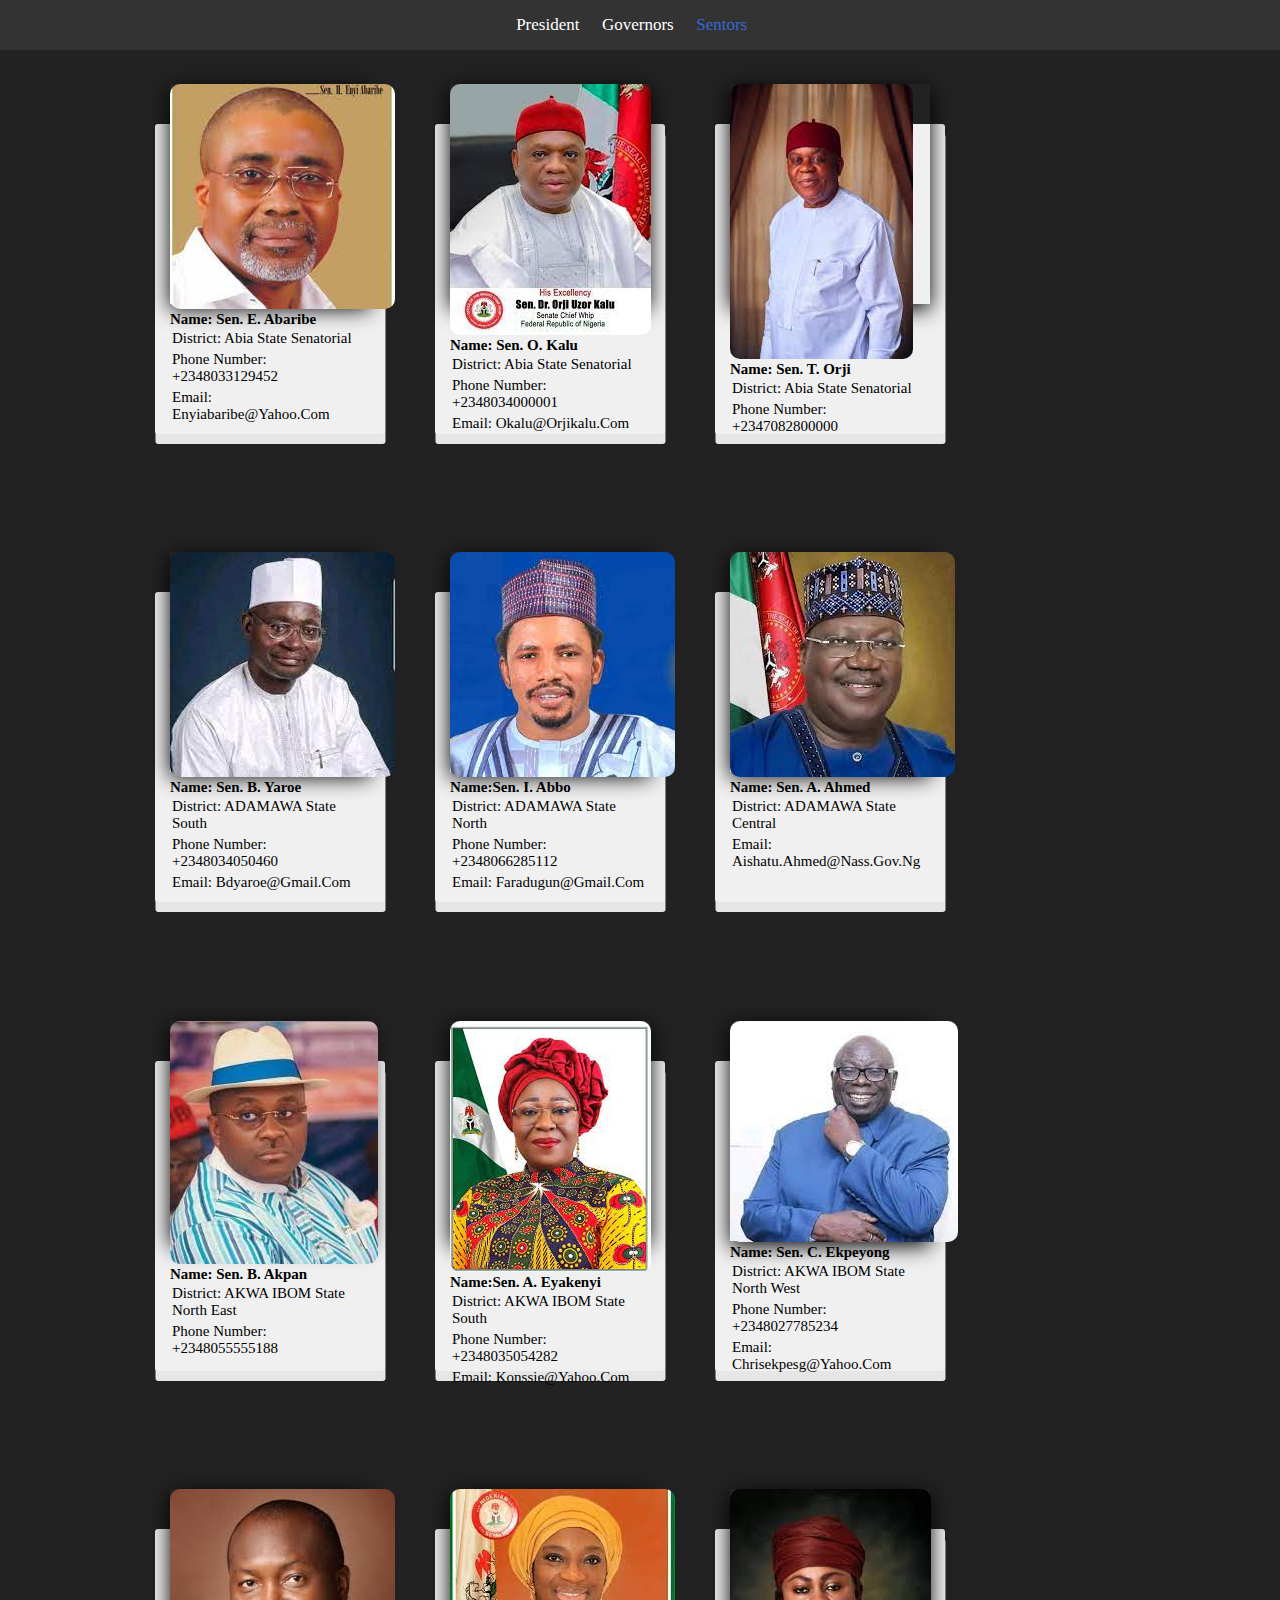
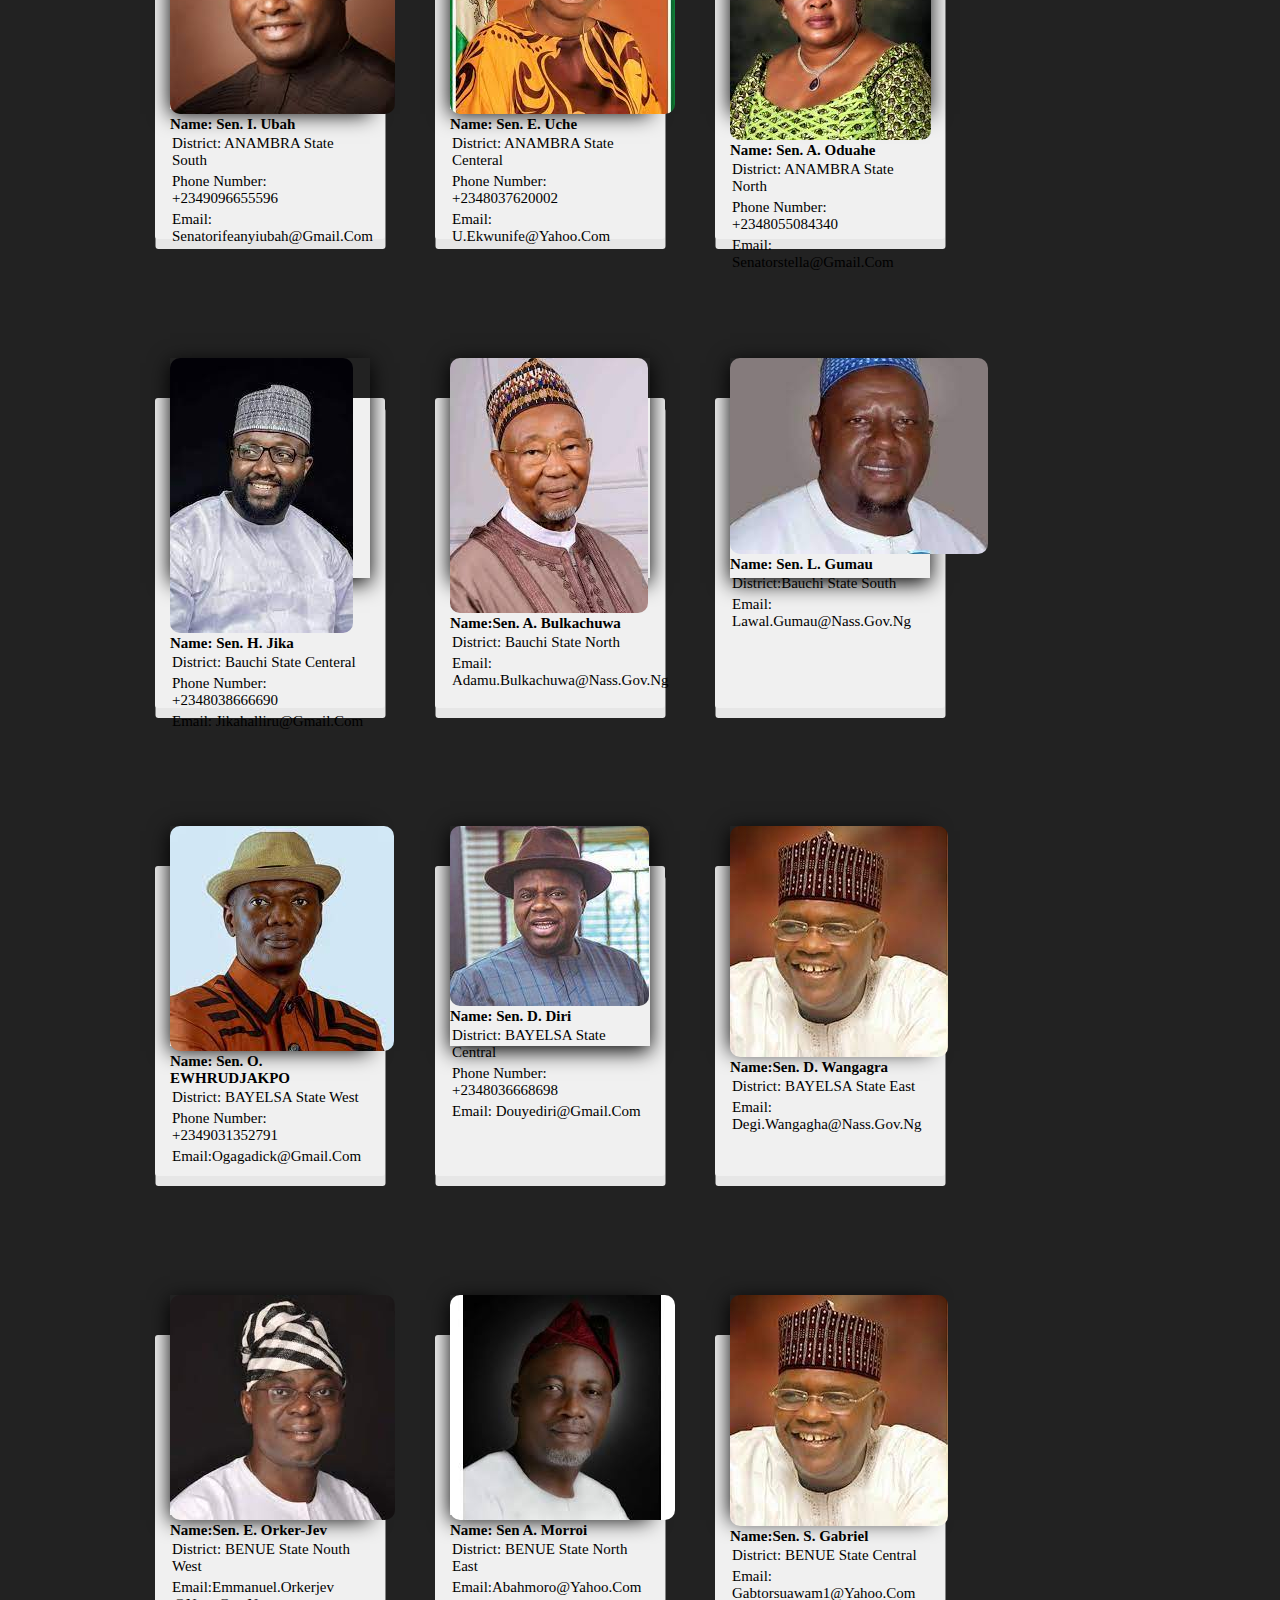
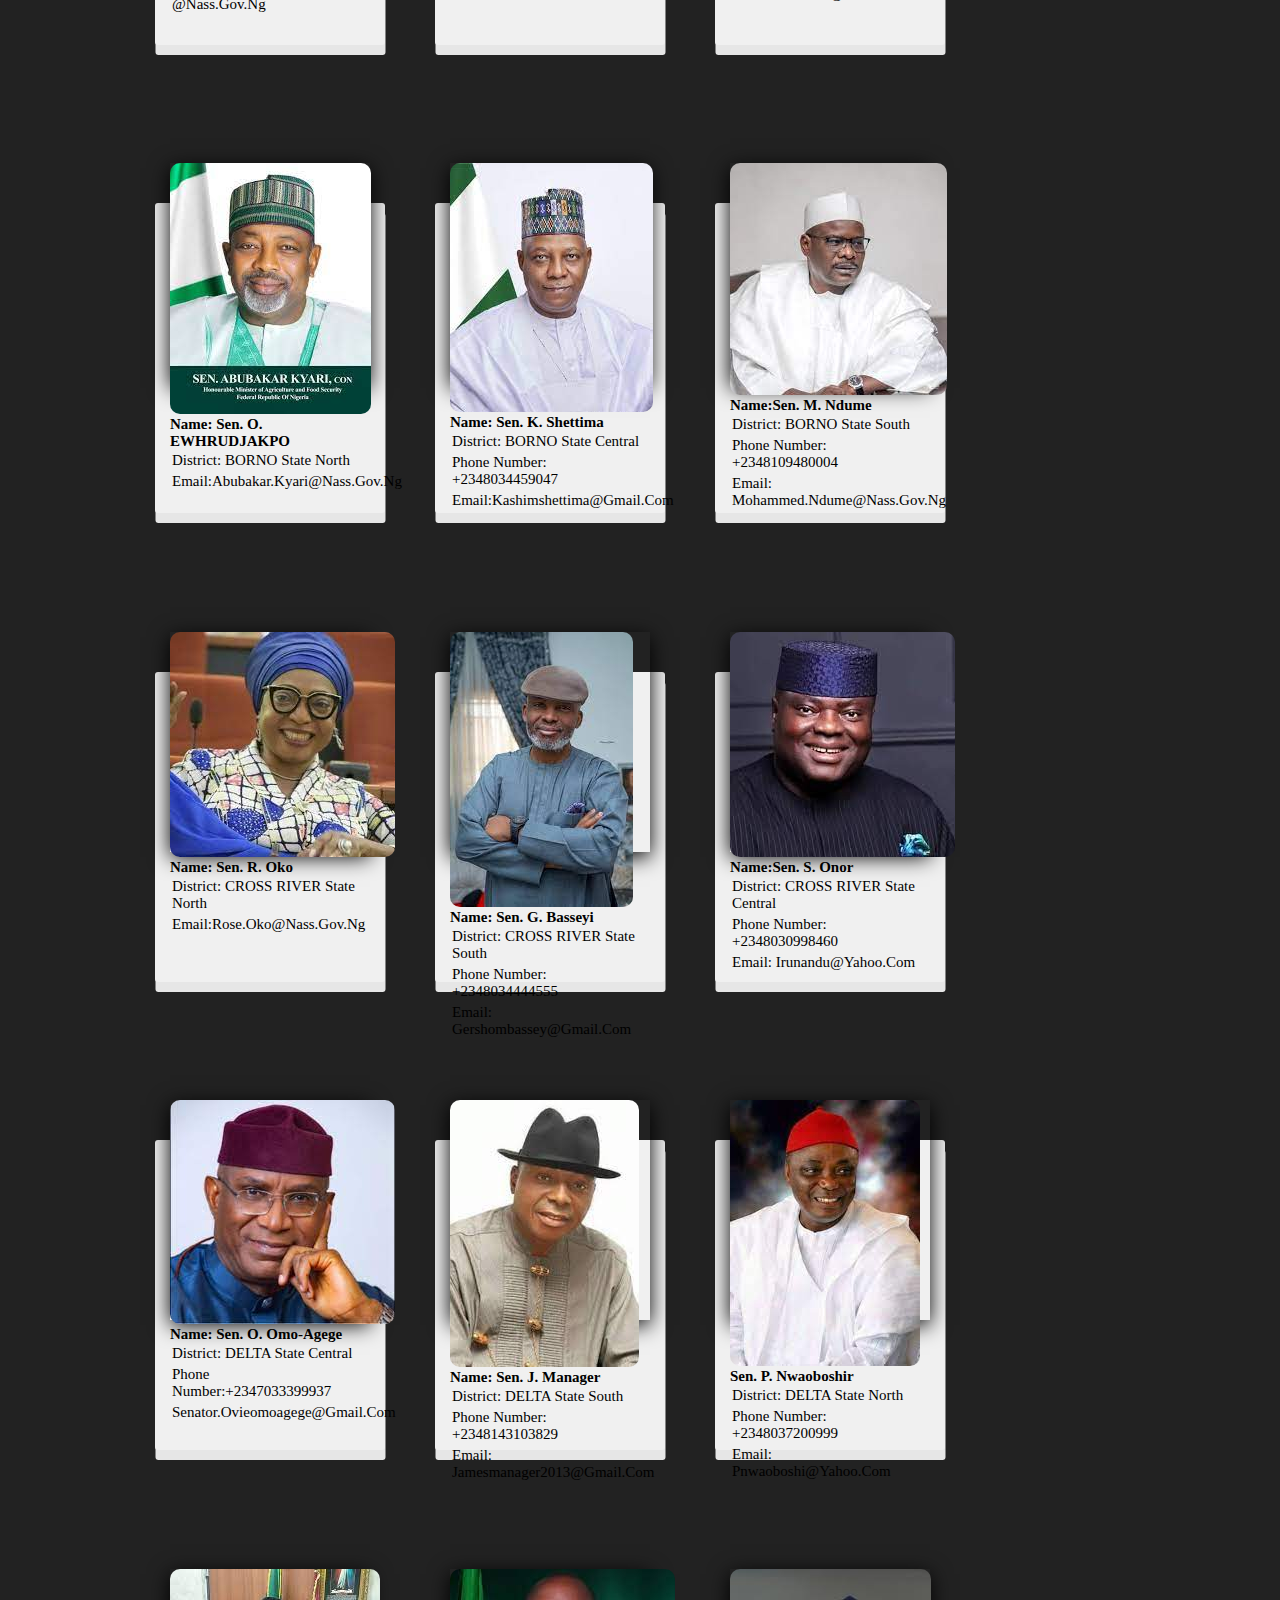
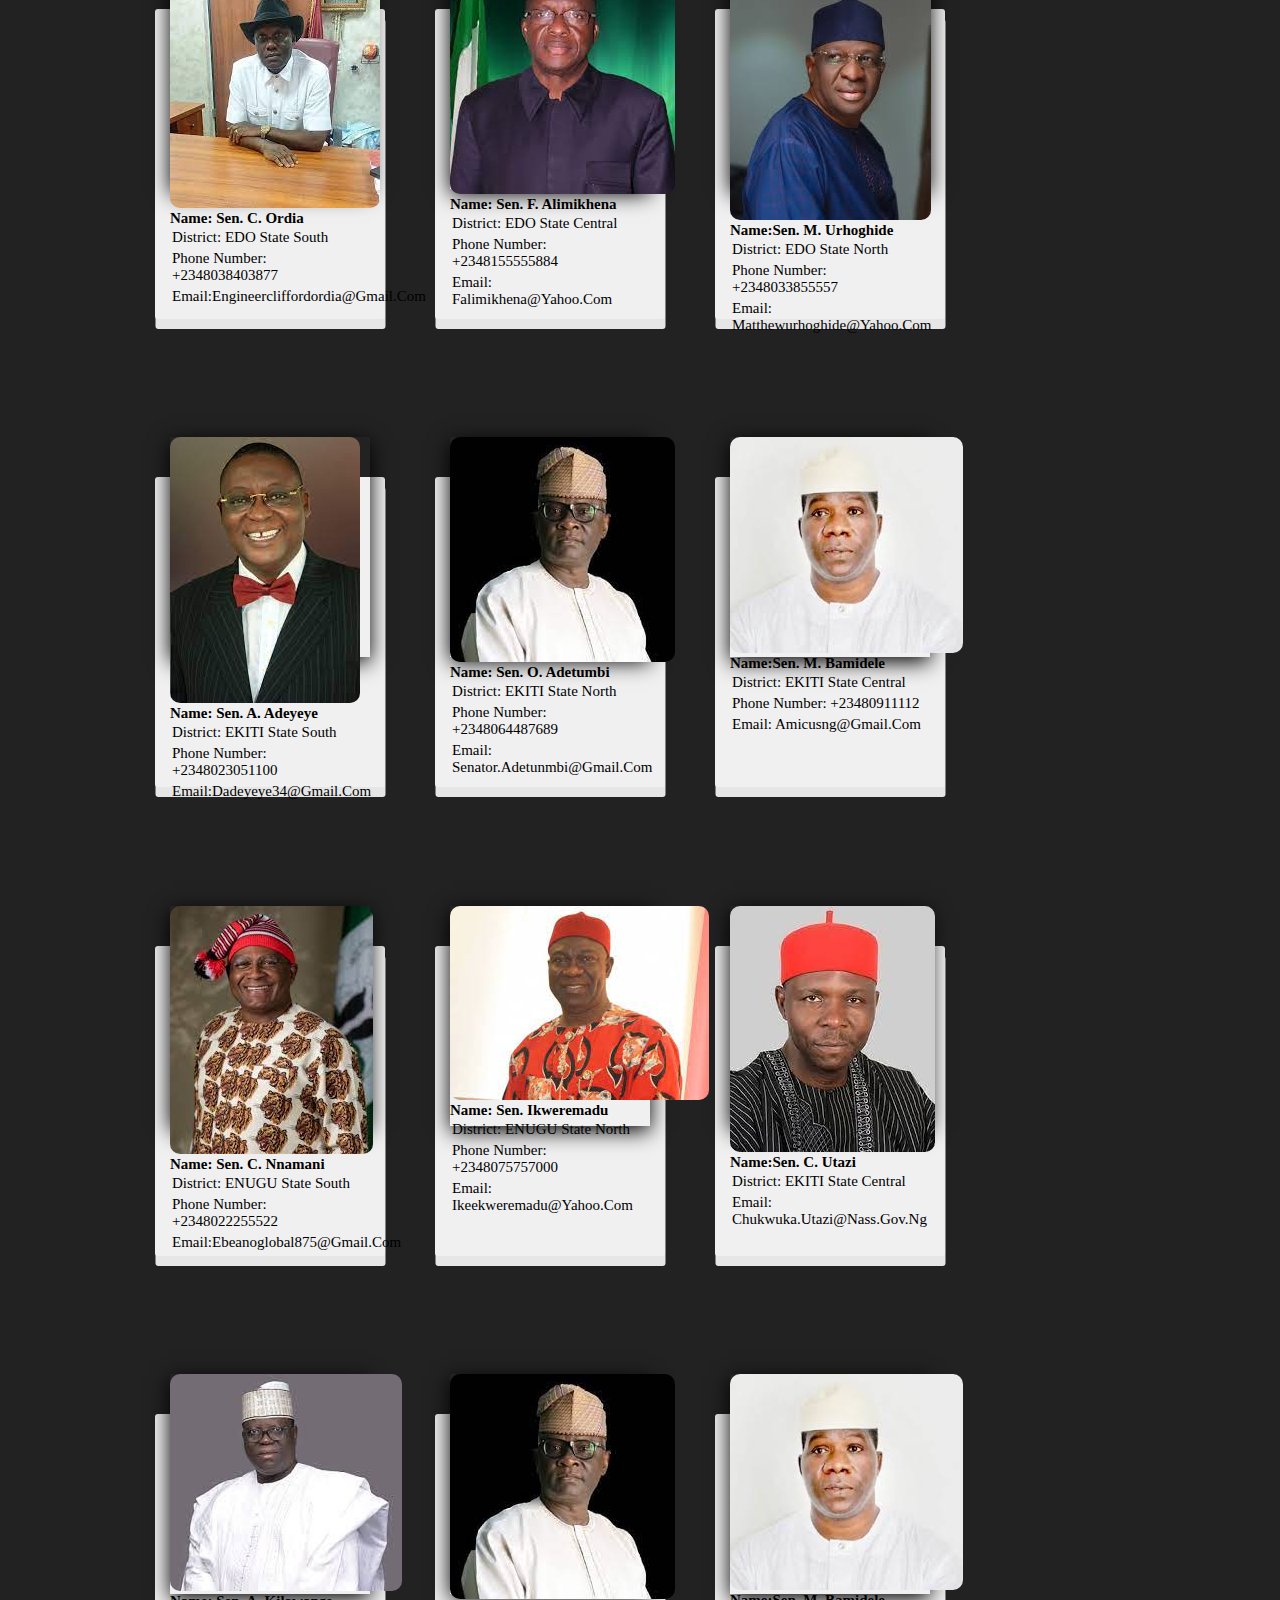
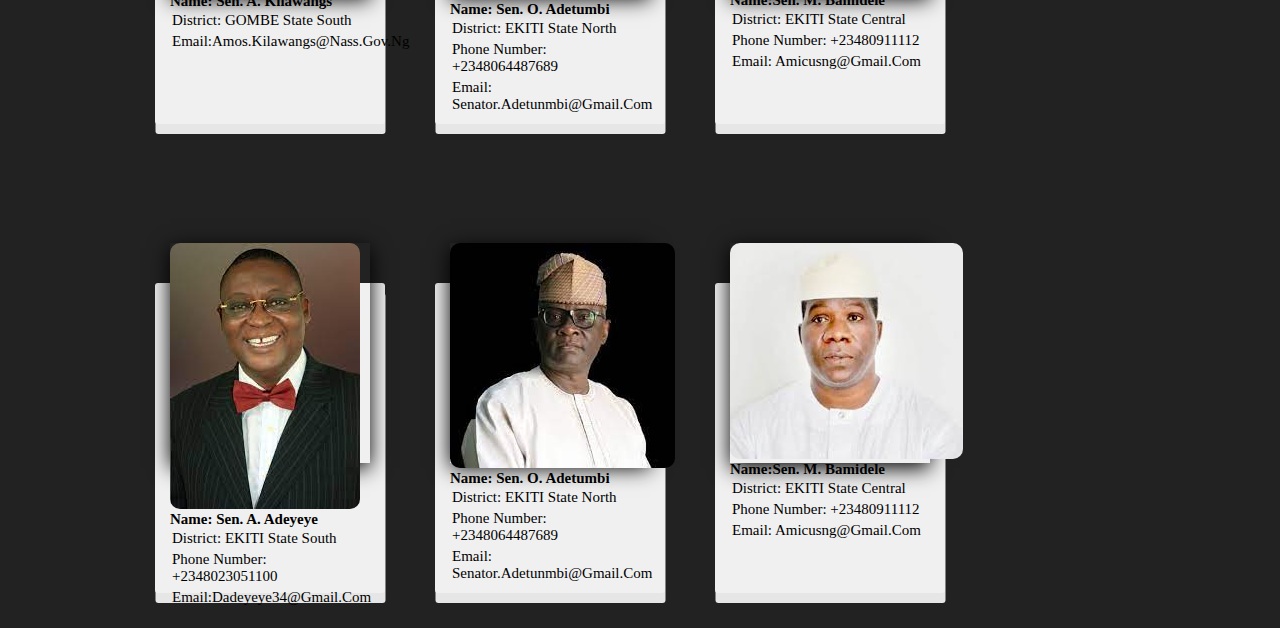
==== senate.html @ a739ff7a "Add files via upload" ====
<!DOCTYPE html>
<html lang="en">
<head>
    <meta charset="UTF-8">
    <meta name="viewport" content="width=device-width, initial-scale=1.0">
    <title>Government</title>
    <link rel="stylesheet" href="style.css">
</head>
<body>
    <header class="header">
        <a href="#logo" style="color:#333;">G</a>
        <nav class="navbar">
            <a href="index.html" >President</a>
            <a href="Governors.html">Governors</a>
            <a href="senate.html" class="active">Sentors</a>
        </nav>
        <a href="#" style="color: #333;">j</a>
    </header>

    <div class="container">
        <div class="card">
            <div class="imgBx">
                <img src="Sen. E. Abaribe.jpg" alt="">
                <h2>Name: Sen. E. Abaribe</h2>
                <p>District:  Abia state senatorial </p>
            
                 <p>Phone Number: +2348033129452</p>
    
                <p>Email: enyiabaribe@yahoo.com</p>
            </div>
        </div>

        <div class="card">
            <div class="imgBx">
                <img src="Sen. O. Kalu.jpg" alt="">
                <h2>Name: Sen. O. Kalu</h2>
                <p>District:  Abia state senatorial </p>
            
                 <p>Phone Number: +2348034000001</p>
    
                <p>Email:  okalu@orjikalu.com</p>
            </div>
        </div>

        <div class="card">
            <div class="imgBx">
                <img src="Sen. T. Orji.jpg" alt="">
                <h2>Name: Sen. T. Orji</h2>
                <p>District:  Abia state senatorial </p>
            
                 <p>Phone Number: +2347082800000</p>
            </div>
        </div>

   
    </div>


    <div class="container">
        <div class="card">
            <div class="imgBx">
                <img src="Sen. B. Yaroe.jpg" alt="">
                <h2>Name: Sen. B. Yaroe</h2>
                <p>District:  ADAMAWA state south </p>
            
                 <p>Phone Number: +2348034050460</p>
    
                <p>Email: bdyaroe@gmail.com</p>
            </div>
        </div>

        <div class="card">
            <div class="imgBx">
                <img src="Sen. I. Abbo.jpg" alt="">
                <h2>Name:Sen. I. Abbo</h2>
                <p>District:   ADAMAWA state north </p>
            
                 <p>Phone Number: +2348066285112</p>
    
                <p>Email: faradugun@gmail.com</p>
            </div>
        </div>

        <div class="card">
            <div class="imgBx">
                <img src="Sen. A. Ahmed.jpg" alt="">
                <h2>Name: Sen. A. Ahmed</h2>
                <p>District:  ADAMAWA state central </p>
    
                <p>Email: aishatu.ahmed@nass.gov.ng</p>
            </div>
        </div>

   
    </div>


    
    <div class="container">
        <div class="card">
            <div class="imgBx">
                <img src="Sen. B. Akpan.jpg" alt="">
                <h2>Name: Sen. B. Akpan</h2>
                <p>District:  AKWA IBOM state north east </p>
            
                 <p>Phone Number: +2348055555188</p>
    
            </div>
        </div>

        <div class="card">
            <div class="imgBx">
                <img src="Sen. A. Eyakenyi.jpg" alt="">
                <h2>Name:Sen. A. Eyakenyi</h2>
                <p>District:  AKWA IBOM state south </p>
            
                 <p>Phone Number: +2348035054282</p>
    
                <p>Email: konssie@yahoo.com</p>
            </div>
        </div>

        <div class="card">
            <div class="imgBx">
                <img src="Sen. Chris  Ekpeyong.jpg" alt="">
                <h2>Name: Sen. C. Ekpeyong</h2>
                <p>District:  AKWA IBOM state north west </p>
            
                 <p>Phone Number: +2348027785234</p>
    
                <p>Email: chrisekpesg@yahoo.com</p>
            </div>
        </div>

   
    </div>


    
    <div class="container">
        <div class="card">
            <div class="imgBx">
                <img src="Sen. I. Ubah.jpg" alt="">
                <h2>Name: Sen. I. Ubah</h2>
                <p>District:  ANAMBRA state south </p>
            
                 <p>Phone Number: +2349096655596</p>
    
                <p>Email: senatorifeanyiubah@gmail.com</p>
            </div>
        </div>

        <div class="card">
            <div class="imgBx">
                <img src="Sen. E. Uche.jpg" alt="">
                <h2>Name: Sen. E. Uche</h2>
                <p>District:  ANAMBRA state centeral </p>
            
                 <p>Phone Number: +2348037620002</p>
    
                <p>Email: u.ekwunife@yahoo.com</p>
            </div>
        </div>

        <div class="card">
            <div class="imgBx">
                <img src="Sen. A. Oduah.jpg" alt="">
                <h2>Name: Sen. A. Oduahe</h2>
                <p>District:  ANAMBRA state north </p>
            
                 <p>Phone Number: +2348055084340</p>
    
                <p>Email: senatorstella@gmail.com</p>
            </div>
        </div>

   
    </div>
    <div class="container">
        <div class="card">
            <div class="imgBx">
                <img src="Sen. H. Jika.jpg" alt="">
                <h2>Name: Sen. H. Jika</h2>
                <p>District:  Bauchi state centeral </p>
            
                 <p>Phone Number: +2348038666690 </p>
    
                <p>Email:  jikahalliru@gmail.com</p>
            </div>
        </div>

        <div class="card">
            <div class="imgBx">
                <img src="Sen. A. Bulkachuwa.jpg" alt="">
                <h2>Name:Sen. A. Bulkachuwa</h2>
                <p>District:  Bauchi state north </p>
            
    
                <p>Email: adamu.bulkachuwa@nass.gov.ng</p>
            </div>
        </div>

        <div class="card">
            <div class="imgBx">
                <img src="Sen. L. Gumau.jpg" alt="">
                <h2>Name: Sen. L. Gumau</h2>
                <p>District:Bauchi state south   </p>
    
                <p>Email: lawal.gumau@nass.gov.ng</p>
            </div>
        </div>

   
    </div>




   
    <div class="container">
        <div class="card">
            <div class="imgBx">
                <img src="Sen. O. EWHRUDJAKPO.jpg" alt="">
                <h2>Name: Sen. O. EWHRUDJAKPO</h2>
                <p>District:  BAYELSA state west </p>
            
                 <p>Phone Number:  +2349031352791</p>
    
                <p>Email:ogagadick@gmail.com</p>
            </div>
        </div>

        <div class="card">
            <div class="imgBx">
                <img src="Sen. D. Diri.jpg" alt="">
                <h2>Name: Sen. D. Diri</h2>
                <p>District:  BAYELSA state central </p>
            
                 <p>Phone Number: +2348036668698</p>
    
                <p>Email: douyediri@gmail.com</p>
            </div>
        </div>

        <div class="card">
            <div class="imgBx">
                <img src="Sen. D. Wangagra.jpg" alt="">
                <h2>Name:Sen. D. Wangagra</h2>
                <p>District:  BAYELSA state east</p>
            
    
                <p>Email: degi.wangagha@nass.gov.ng</p>
            </div>
        </div>

   
    </div>


       


    <div class="container">
        <div class="card">
            <div class="imgBx">
                <img src="Sen. E. Orker-Jev.jpg" alt="">
                <h2>Name:Sen. E. Orker-Jev</h2>
                <p>District:  BENUE state nouth west </p>
    
                <p>Email:emmanuel.orkerjev <br>@nass.gov.ng</p>
            </div>
        </div>

        <div class="card">
            <div class="imgBx">
                <img src="Sen A. Morro.jpg" alt="">
                <h2>Name: Sen A. Morroi</h2>
                <p>District: BENUE state north east </p>
            
    
                <p>Email:abahmoro@yahoo.com</p>
            </div>
        </div>

        <div class="card">
            <div class="imgBx">
                <img src="Sen. D. Wangagra.jpg" alt="">
                <h2>Name:Sen. S. Gabriel</h2>
                <p>District:  BENUE state central</p>
            
    
                <p>Email: Gabtorsuawam1@yahoo.com</p>
            </div>
        </div>

   
    </div>




    <div class="container">
        <div class="card">
            <div class="imgBx">
                <img src="Sen. A. Kyari.jpg" alt="">
                <h2>Name: Sen. O. EWHRUDJAKPO</h2>
                <p>District:  BORNO state north </p>

    
                <p>Email:abubakar.kyari@nass.gov.ng</p>
            </div>
        </div>

        <div class="card">
            <div class="imgBx">
                <img src="Sen. K. Shettima.jpg" alt="">
                <h2>Name: Sen. K. Shettima</h2>
                <p>District:  BORNO state central </p>
            
                 <p>Phone Number: +2348034459047</p>
    
                <p>Email:kashimshettima@gmail.com</p>
            </div>
        </div>

        <div class="card">
            <div class="imgBx">
                <img src="Sen. M. Ndume.jpg" alt="">
                <h2>Name:Sen. M. Ndume</h2>
                <p>District:  BORNO state south</p>
            
                <p>Phone Number: +2348109480004</p>
    
                <p>Email: mohammed.ndume@nass.gov.ng</p>
            </div>
        </div>

   
    </div>





    <div class="container">
        <div class="card">
            <div class="imgBx">
                <img src="Sen. R. Oko.jpg" alt="">
                <h2>Name: Sen. R. Oko</h2>
                <p>District:  CROSS RIVER state north </p>
            
    
                <p>Email:rose.oko@nass.gov.ng</p>
            </div>
        </div>

        <div class="card">
            <div class="imgBx">
                <img src="Sen. G. Bassey.jpg" alt="">
                <h2>Name: Sen. G. Basseyi</h2>
                <p>District:  CROSS RIVER state south </p>
            
                 <p>Phone Number: +2348034444555</p>
    
                <p>Email: gershombassey@gmail.com</p>
            </div>
        </div>

        <div class="card">
            <div class="imgBx">
                <img src="Sen. S. Onor.jpg" alt="">
                <h2>Name:Sen. S. Onor</h2>
                <p>District:  CROSS RIVER state central</p>
            
                <p>Phone Number: +2348030998460</p>
                <p>Email:  irunandu@yahoo.com</p>
            </div>
        </div>

   
    </div>

    <div class="container">
        <div class="card">
            <div class="imgBx">
                <img src="Sen. O. Omo-Agege.jpg" alt="">
                <h2>Name: Sen. O. Omo-Agege</h2>
                <p>District:  DELTA state central </p>
            
    
                <p>Phone Number:+2347033399937</p>
                <p> senator.ovieomoagege@gmail.com</p>
            </div>
        </div>

        <div class="card">
            <div class="imgBx">
                <img src="Sen. J. Manager.jpg" alt="">
                <h2>Name: Sen. J. Manager</h2>
                <p>District:  DELTA state south </p>
            
                 <p>Phone Number: +2348143103829</p>
    
                <p>Email: jamesmanager2013@gmail.com</p>
            </div>
        </div>

        <div class="card">
            <div class="imgBx">
                <img src="Sen. P. Nwaoboshi.jpg" alt="">
                <h2>Sen. P. Nwaoboshir</h2>
                <p>District:  DELTA state north</p>
            
                <p>Phone Number: +2348037200999</p>
                <p>Email:  pnwaoboshi@yahoo.com</p>
            </div>
        </div>

   
    </div>




    <div class="container">
        <div class="card">
            <div class="imgBx">
                <img src="Sen. C. Ordia.jpg" alt="">
                <h2>Name: Sen. C. Ordia</h2>
                <p>District:  EDO state south </p>
                <p>Phone Number: +2348038403877</p>
    
                <p>Email:engineercliffordordia@gmail.com</p>
            </div>
        </div>

        <div class="card">
            <div class="imgBx">
                <img src="Sen. F. Alimikhena.jpg" alt="">
                <h2>Name: Sen. F. Alimikhena</h2>
                <p>District:  EDO state central </p>
            
                 <p>Phone Number: +2348155555884</p>
    
                <p>Email: falimikhena@yahoo.com</p>
            </div>
        </div>

        <div class="card">
            <div class="imgBx">
                <img src="Sen. M. Urhoghide.jpg" alt="">
                <h2>Name:Sen. M. Urhoghide</h2>
                <p>District:  EDO state north</p>
            
                <p>Phone Number:  +2348033855557</p>
                <p>Email:  matthewurhoghide@yahoo.com</p>
            </div>
        </div>

   
    </div>




    <div class="container">
        <div class="card">
            <div class="imgBx">
                <img src="Sen. A. Adeyeye.jpg" alt="">
                <h2>Name: Sen. A. Adeyeye</h2>
                <p>District:  EKITI state south </p>
                <p>Phone Number:  +2348023051100</p>
    
                <p>Email:dadeyeye34@gmail.com</p>
            </div>
        </div>

        <div class="card">
            <div class="imgBx">
                <img src="Sen. O. Adetumbi.jpg" alt="">
                <h2>Name: Sen. O. Adetumbi</h2>
                <p>District:  EKITI state north </p>
            
                 <p>Phone Number: +2348064487689</p>
    
                <p>Email: senator.adetunmbi@gmail.com</p>
            </div>
        </div>

        <div class="card">
            <div class="imgBx">
                <img src="Sen. M. Bamidele.jpg" alt="">
                <h2>Name:Sen. M. Bamidele</h2>
                <p>District:  EKITI state central</p>
            
                <p>Phone Number:  +23480911112</p>
                <p>Email:   amicusng@gmail.com</p>
            </div>
        </div>

   
    </div>


    
    <div class="container">
        <div class="card">
            <div class="imgBx">
                <img src="Sen. C. Nnamani.jpg" alt="">
                <h2>Name: Sen. C. Nnamani</h2>
                <p>District:  ENUGU state south </p>
                <p>Phone Number: +2348022255522</p>
    
                <p>Email:ebeanoglobal875@gmail.com</p>
            </div>
        </div>

        <div class="card">
            <div class="imgBx">
                <img src="Sen. Ikweremadu.jpg" alt="">
                <h2>Name: Sen. Ikweremadu</h2>
                <p>District:  ENUGU state north </p>
            
                 <p>Phone Number: +2348075757000</p>
    
                <p>Email: ikeekweremadu@yahoo.com</p>
            </div>
        </div>

        <div class="card">
            <div class="imgBx">
                <img src="Sen. C. Utazi.jpg" alt="">
                <h2>Name:Sen. C. Utazi</h2>
                <p>District:  EKITI state central</p>
            
                <p>Email:   chukwuka.utazi@nass.gov.ng</p>
            </div>
        </div>

   
    </div>



    
    <div class="container">
        <div class="card">
            <div class="imgBx">
                <img src="Sen. A. Kilawangs.jpg" alt="">
                <h2>Name: Sen. A. Kilawangs</h2>
                <p>District: GOMBE state south </p>
    
                <p>Email:amos.kilawangs@nass.gov.ng</p>
            </div>
        </div>

        <div class="card">
            <div class="imgBx">
                <img src="Sen. O. Adetumbi.jpg" alt="">
                <h2>Name: Sen. O. Adetumbi</h2>
                <p>District:  EKITI state north </p>
            
                 <p>Phone Number: +2348064487689</p>
    
                <p>Email: senator.adetunmbi@gmail.com</p>
            </div>
        </div>

        <div class="card">
            <div class="imgBx">
                <img src="Sen. M. Bamidele.jpg" alt="">
                <h2>Name:Sen. M. Bamidele</h2>
                <p>District:  EKITI state central</p>
            
                <p>Phone Number:  +23480911112</p>
                <p>Email:   amicusng@gmail.com</p>
            </div>
        </div>

   
    </div>




    
    <div class="container">
        <div class="card">
            <div class="imgBx">
                <img src="Sen. A. Adeyeye.jpg" alt="">
                <h2>Name: Sen. A. Adeyeye</h2>
                <p>District:  EKITI state south </p>
                <p>Phone Number:  +2348023051100</p>
    
                <p>Email:dadeyeye34@gmail.com</p>
            </div>
        </div>

        <div class="card">
            <div class="imgBx">
                <img src="Sen. O. Adetumbi.jpg" alt="">
                <h2>Name: Sen. O. Adetumbi</h2>
                <p>District:  EKITI state north </p>
            
                 <p>Phone Number: +2348064487689</p>
    
                <p>Email: senator.adetunmbi@gmail.com</p>
            </div>
        </div>

        <div class="card">
            <div class="imgBx">
                <img src="Sen. M. Bamidele.jpg" alt="">
                <h2>Name:Sen. M. Bamidele</h2>
                <p>District:  EKITI state central</p>
            
                <p>Phone Number:  +23480911112</p>
                <p>Email:   amicusng@gmail.com</p>
            </div>
        </div>

   
    </div>




</body>
</html>
---- style.css ----
*{
    margin: 0;
    padding: 0;
    box-sizing: border-box;
    outline: none;
    border: none;
    text-transform: capitalize;
    text-decoration: none;
    transition: .2s linear;
}

html{
    font-size: 62.5%;
    overflow-x: hidden;
    scroll-padding-top: 7rem;
    scroll-behavior: smooth;
}

body{
    background: #222;

}

.sub-heading{
	text-align: center;
	color: var(--background-color);
	font-size: 1.5rem;
    font-weight: bold;
}

.heading{
	text-align: center;
	color: darkturquoise;
	padding-top: 2rem;
	font-size: 2.5rem;
	text-transform: uppercase;
}

.header{
    position: fixed;
    top: 0;
    left: 0;
    right: 0;
    z-index: 10000;
    background: #333;
    display: flex;
    align-items: center;
    justify-content: space-between;
    padding: 1.5rem 9%;
}

.header .navbar a{
    color: #fff;
    font-size: 1.7rem;
    margin-right: 2rem;
}
 .header .navbar a:hover{
     color: #3867d6;
 }

 .header .navbar .active{
    color: #3867d6;
 }

 .container{
   position: relative;
   display: flex;
   align-items: center;
   justify-content: center;
   padding: 5px;
   width: 1100px;
   margin-top: 5%;
   
 }

 .container .card{
     width: 230px;
     position: relative;
     height: 310px;
     background: #f0f0f0;
     margin: 30px 25px;
     padding: 20px 15px;
     display: flex;
     flex-direction: column;
     box-shadow: 0.5px 10px #e6e6e6;
     transition: 0.3 ease-in-out;
     margin-top: 5%;
     border-radius: 3px;
 }

 .container .card .imgBx{
     position: relative;
     width: 200px;
     height: 220px;
     top: -60px;
     box-shadow: 0 5px 20px rgba(0, 0, 0,1.2);

 }

 .container .card .imgBx img{
     max-width: 170%;
     border-radius: 10px;
 }

 .container .card .imgBx p{
     padding: 0.2rem;
     font-size: 1.5rem;
 }

  .container .card .imgBx img:hover{
      transform:scale(1.1);
  }


  @media (max-width:991px){
      
    html{
    font-size: 55%;
    }
    .header{
        padding: 1.5rem 2rem;
    }
  }

  @media (max-width:768px){
      .header{
          width: 450px;
      }
      .header .navbar{
          position: absolute;
          top: 100%;
          left: 0;
          right: 0;
          border-top: .1rem solid #222;
          background: #333;
          width: 430px;
      }

      .header .navbar a{
           display: flex;
           background: #222;
           border-radius: .5rem;
           padding: 1.3rem;
           margin: 1.3rem;
           font-size: 2.2rem;
      }

      .container{
      grid-template-columns: repeat(ma);
      }

  }
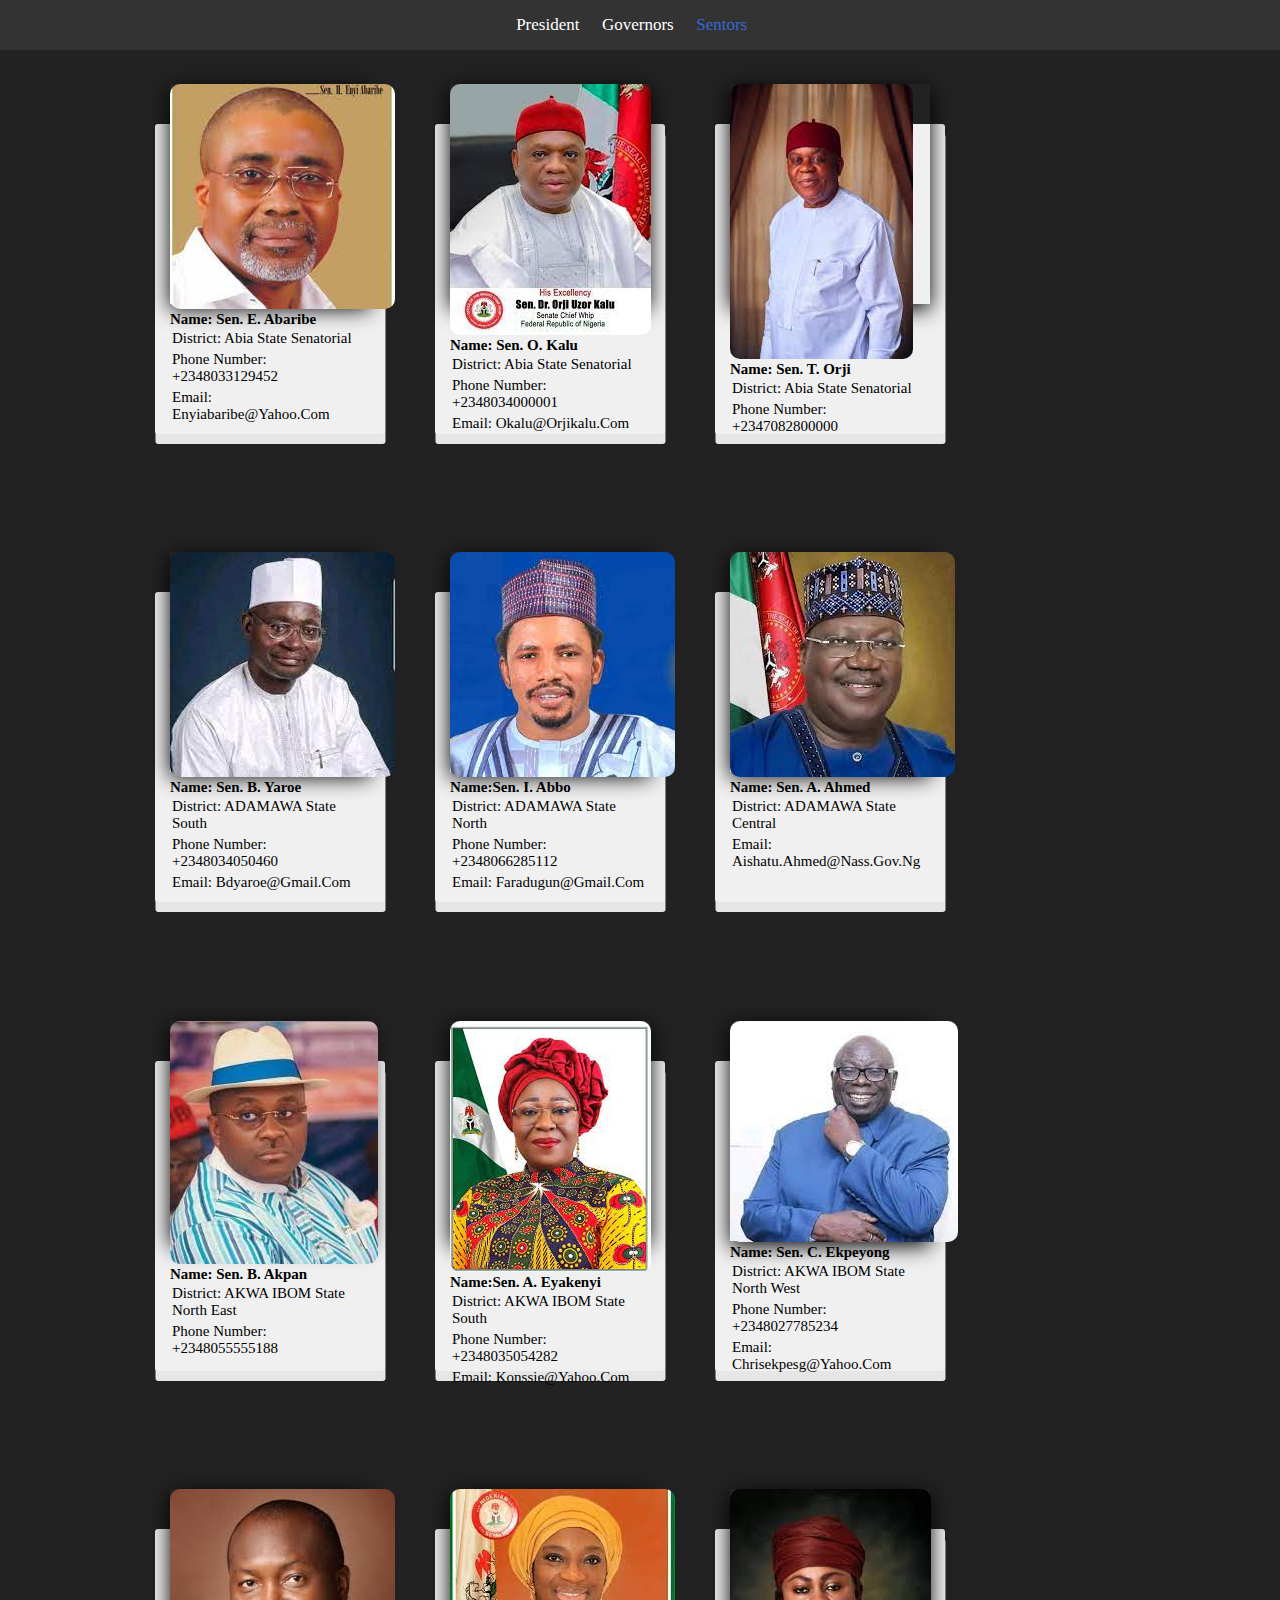
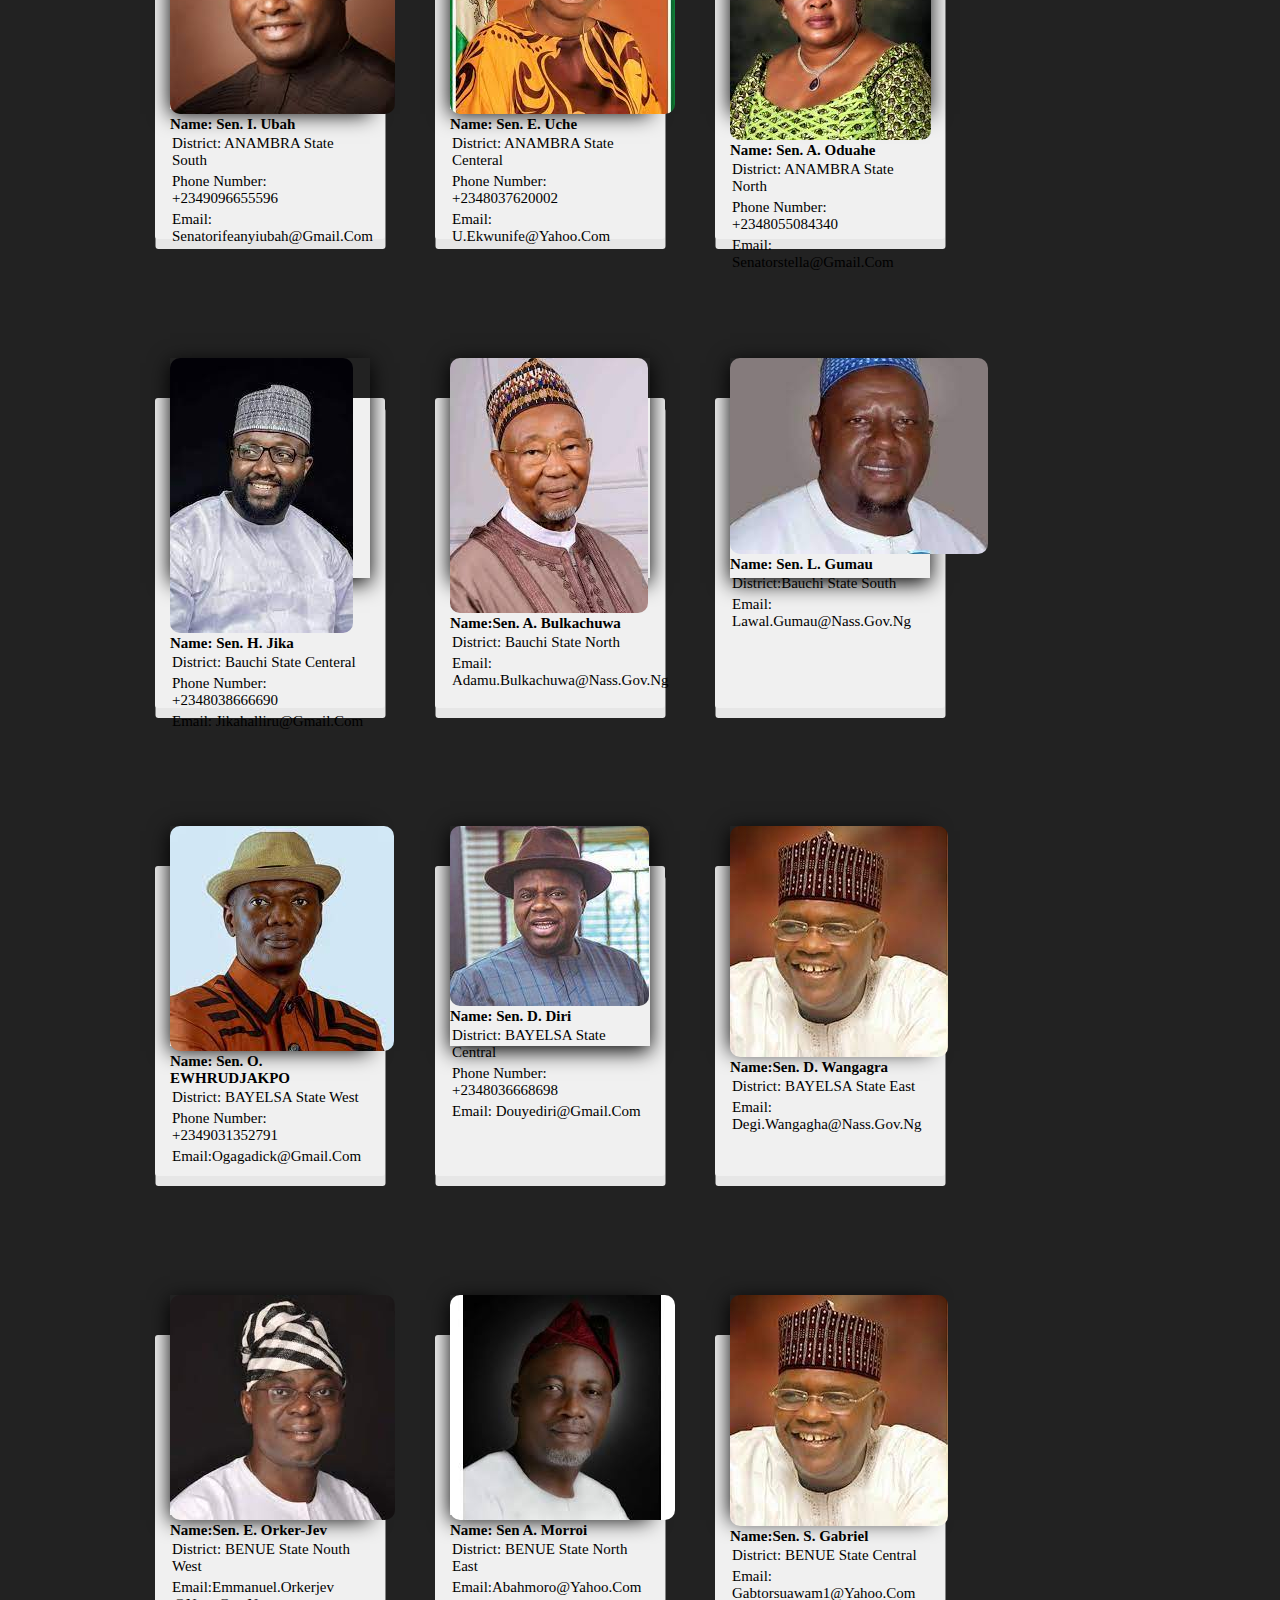
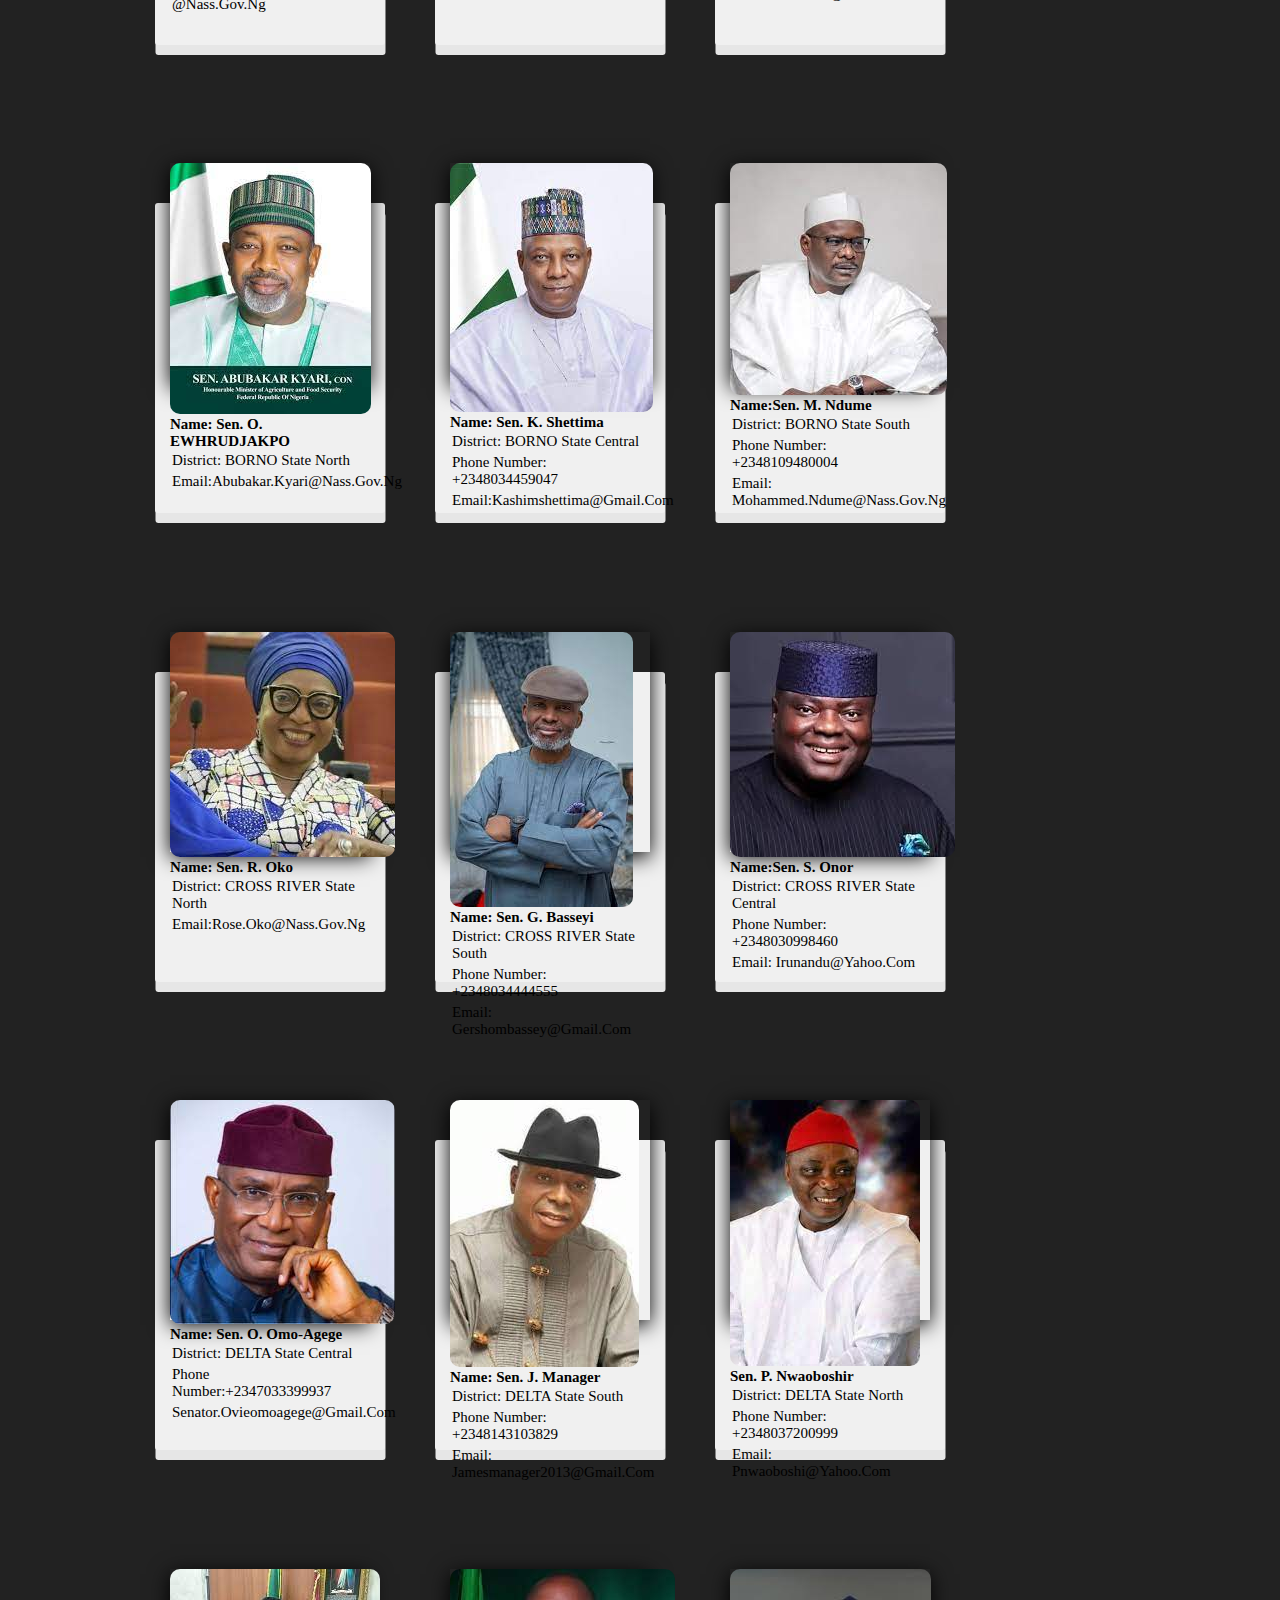
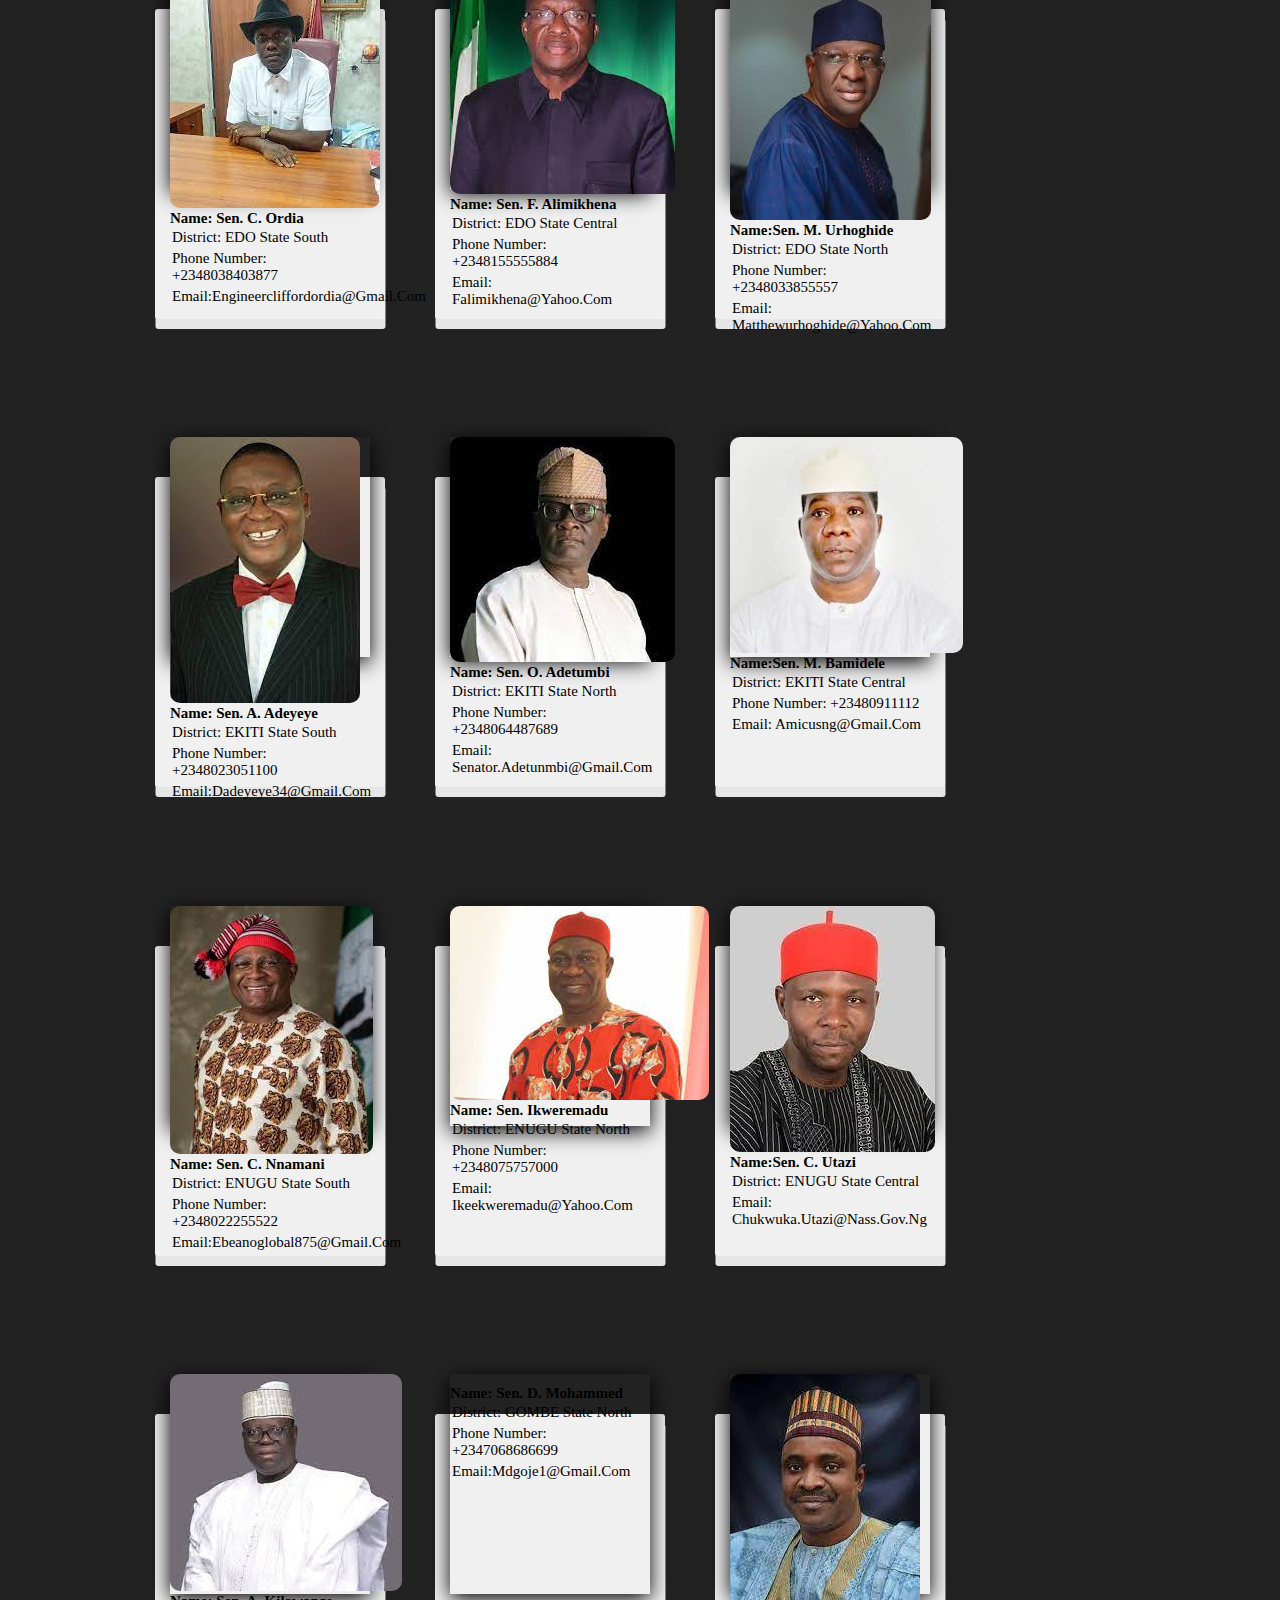
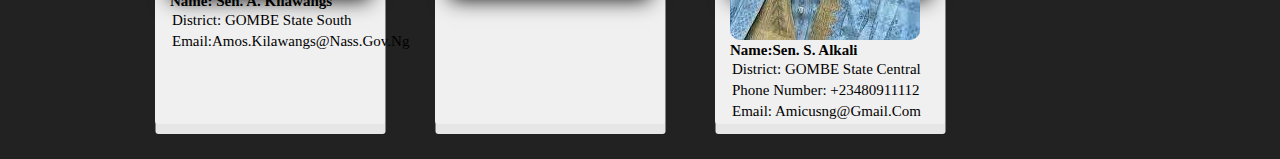
==== commit b0b7d374: "Update senate.html" ====
--- a/senate.html
+++ b/senate.html
@@ -531,7 +531,7 @@
             <div class="imgBx">
                 <img src="Sen. C. Utazi.jpg" alt="">
                 <h2>Name:Sen. C. Utazi</h2>
-                <p>District:  EKITI state central</p>
+                <p>District:  ENUGU state central</p>
             
                 <p>Email:   chukwuka.utazi@nass.gov.ng</p>
             </div>
@@ -556,21 +556,21 @@
 
         <div class="card">
             <div class="imgBx">
-                <img src="Sen. O. Adetumbi.jpg" alt="">
-                <h2>Name: Sen. O. Adetumbi</h2>
-                <p>District:  EKITI state north </p>
-            
-                 <p>Phone Number: +2348064487689</p>
-    
-                <p>Email: senator.adetunmbi@gmail.com</p>
-            </div>
-        </div>
-
-        <div class="card">
-            <div class="imgBx">
-                <img src="Sen. M. Bamidele.jpg" alt="">
-                <h2>Name:Sen. M. Bamidele</h2>
-                <p>District:  EKITI state central</p>
+                <img src="Sen. D. Mohammed.jpg" alt="">
+                <h2>Name: Sen. D. Mohammed</h2>
+                <p>District:  GOMBE state north </p>
+            
+                 <p>Phone Number: +2347068686699</p>
+    
+                <p>Email:mdgoje1@gmail.com</p>
+            </div>
+        </div>
+
+        <div class="card">
+            <div class="imgBx">
+                <img src="Sen. S. Alkali.jpg" alt="">
+                <h2>Name:Sen. S. Alkali</h2>
+                <p>District:   GOMBE state central</p>
             
                 <p>Phone Number:  +23480911112</p>
                 <p>Email:   amicusng@gmail.com</p>
@@ -584,46 +584,4 @@
 
 
     
-    <div class="container">
-        <div class="card">
-            <div class="imgBx">
-                <img src="Sen. A. Adeyeye.jpg" alt="">
-                <h2>Name: Sen. A. Adeyeye</h2>
-                <p>District:  EKITI state south </p>
-                <p>Phone Number:  +2348023051100</p>
-    
-                <p>Email:dadeyeye34@gmail.com</p>
-            </div>
-        </div>
-
-        <div class="card">
-            <div class="imgBx">
-                <img src="Sen. O. Adetumbi.jpg" alt="">
-                <h2>Name: Sen. O. Adetumbi</h2>
-                <p>District:  EKITI state north </p>
-            
-                 <p>Phone Number: +2348064487689</p>
-    
-                <p>Email: senator.adetunmbi@gmail.com</p>
-            </div>
-        </div>
-
-        <div class="card">
-            <div class="imgBx">
-                <img src="Sen. M. Bamidele.jpg" alt="">
-                <h2>Name:Sen. M. Bamidele</h2>
-                <p>District:  EKITI state central</p>
-            
-                <p>Phone Number:  +23480911112</p>
-                <p>Email:   amicusng@gmail.com</p>
-            </div>
-        </div>
-
-   
-    </div>
-
-
-
-
-</body>
-</html>+   
